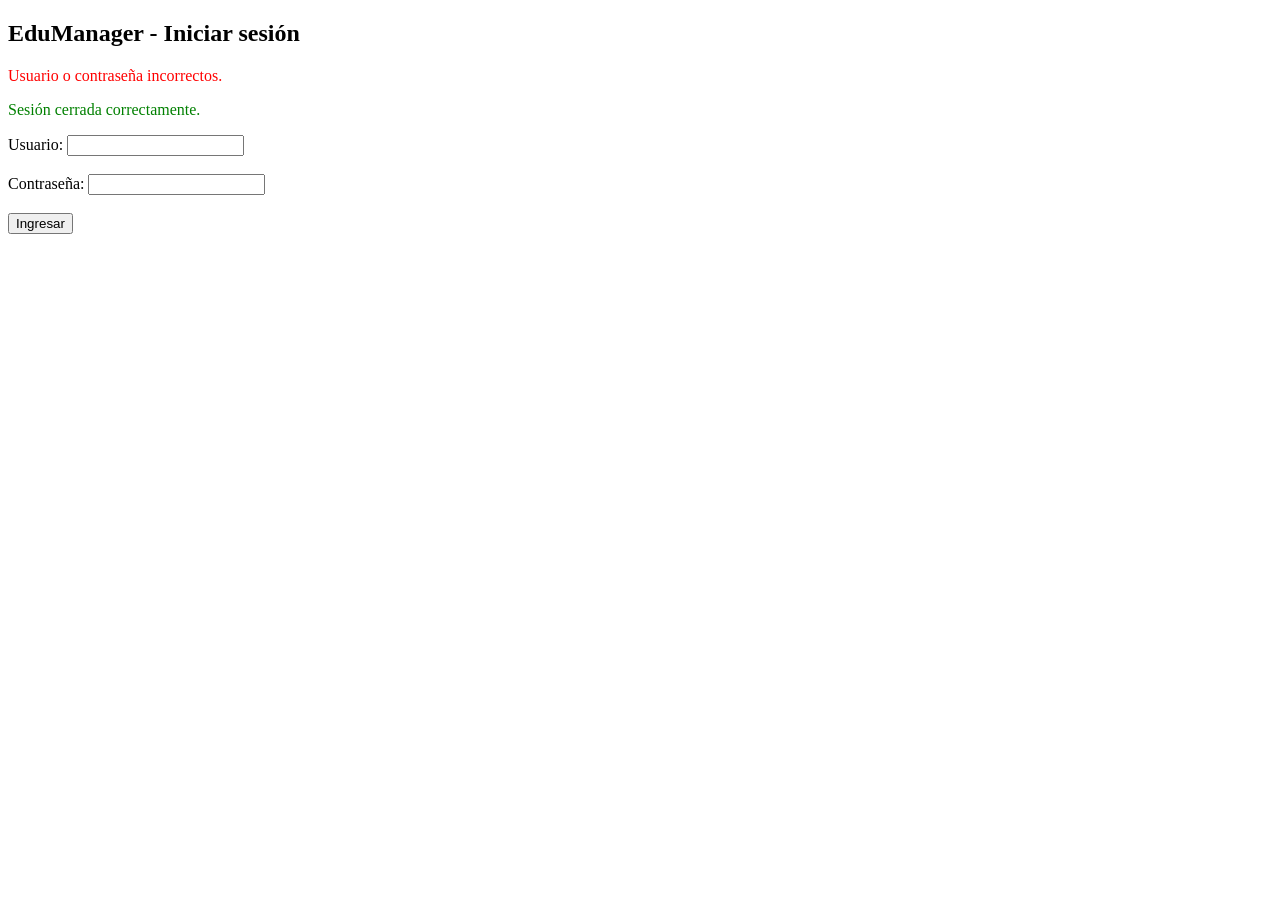
==== src/main/resources/templates/login.html @ adfa1fdc "Estructura base hasta la leccion 4 de proyecto modulo6 EduManager" ====
<!DOCTYPE html>
<html xmlns:th="http://www.thymeleaf.org">
<head>
    <meta charset="UTF-8">
    <title>Login - EduManager</title>
</head>
<body>

    <h2>EduManager - Iniciar sesión</h2>

    <div th:if="${param.error}">
        <p style="color:red">Usuario o contraseña incorrectos.</p>
    </div>
    <div th:if="${param.logout}">
        <p style="color:green">Sesión cerrada correctamente.</p>
    </div>

    <form th:action="@{/login}" method="post">
        <label>Usuario: <input type="text" name="username"/></label><br/><br/>
        <label>Contraseña: <input type="password" name="password"/></label><br/><br/>
        <button type="submit">Ingresar</button>
    </form>

</body>
</html>
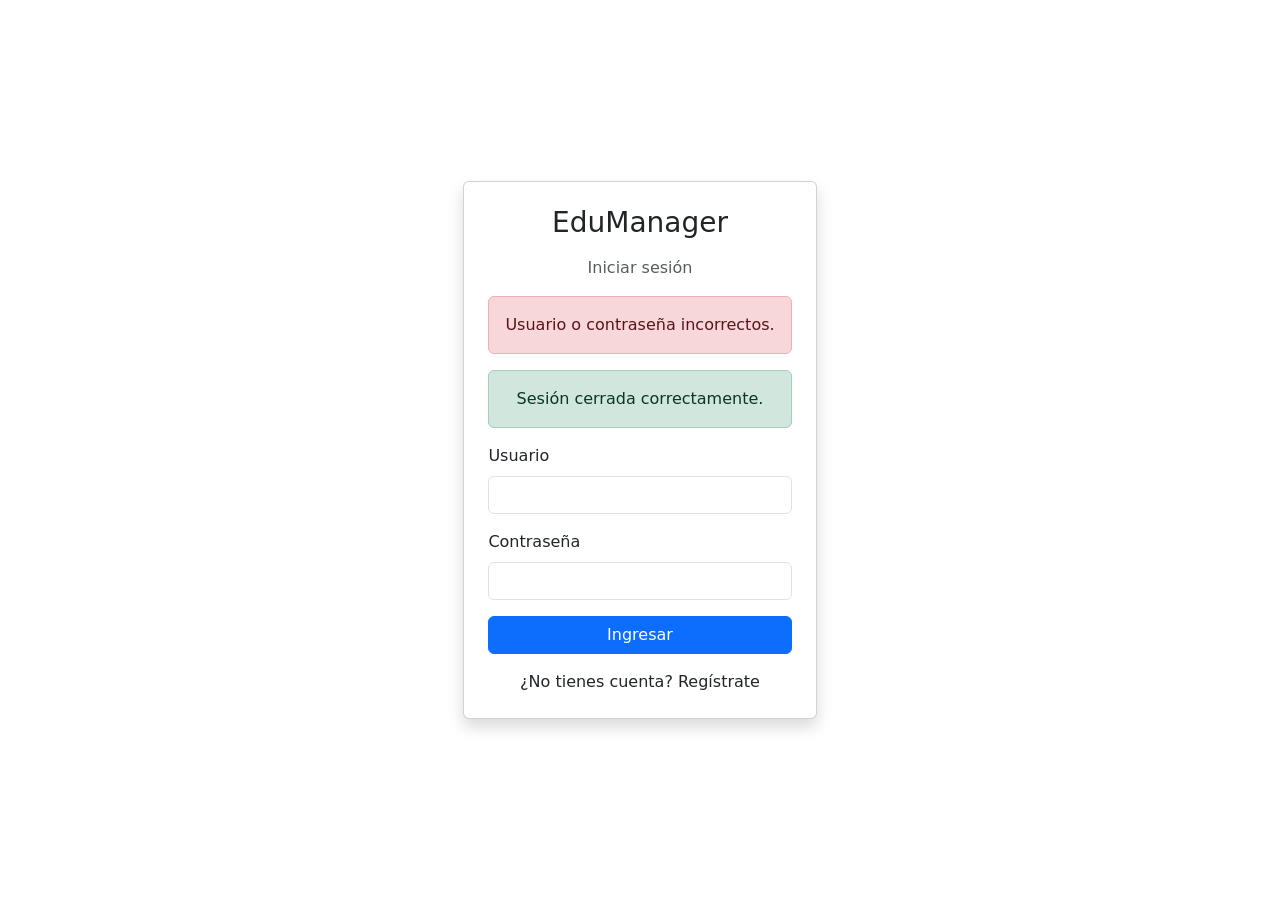
==== commit 77b87c9c: "mejora visual y compatibilidad, mejora de validaciones" ====
--- a/src/main/resources/templates/login.html
+++ b/src/main/resources/templates/login.html
@@ -1,25 +1,62 @@
+
 <!DOCTYPE html>
 <html xmlns:th="http://www.thymeleaf.org">
 <head>
     <meta charset="UTF-8">
     <title>Login - EduManager</title>
+
+    <!-- Bootstrap -->
+    <link href="https://cdn.jsdelivr.net/npm/bootstrap@5.3.3/dist/css/bootstrap.min.css" rel="stylesheet">
+    
+    <!-- CSS propio -->
+    <link rel="stylesheet" th:href="@{/css/styles.css}">
 </head>
-<body>
 
-    <h2>EduManager - Iniciar sesión</h2>
+<body class="login-body">
 
-    <div th:if="${param.error}">
-        <p style="color:red">Usuario o contraseña incorrectos.</p>
-    </div>
-    <div th:if="${param.logout}">
-        <p style="color:green">Sesión cerrada correctamente.</p>
+<div class="container d-flex justify-content-center align-items-center vh-100">
+
+    <div class="card shadow login-card p-4">
+        
+        <h3 class="text-center mb-3">EduManager</h3>
+        <p class="text-center text-muted">Iniciar sesión</p>
+
+        <!-- ERROR -->
+        <div th:if="${param.error}" class="alert alert-danger text-center">
+            Usuario o contraseña incorrectos.
+        </div>
+
+        <!-- LOGOUT -->
+        <div th:if="${param.logout}" class="alert alert-success text-center">
+            Sesión cerrada correctamente.
+        </div>
+
+        <form th:action="@{/login}" method="post">
+
+            <div class="mb-3">
+                <label class="form-label">Usuario</label>
+                <input type="text" name="username" class="form-control" required>
+            </div>
+
+            <div class="mb-3">
+                <label class="form-label">Contraseña</label>
+                <input type="password" name="password" class="form-control" required>
+            </div>
+
+            <button type="submit" class="btn btn-primary w-100">
+                Ingresar
+            </button>
+
+        </form>
+
+        <div class="text-center mt-3">
+            <a th:href="@{/registro}">¿No tienes cuenta? Regístrate</a>
+        </div>
+
     </div>
 
-    <form th:action="@{/login}" method="post">
-        <label>Usuario: <input type="text" name="username"/></label><br/><br/>
-        <label>Contraseña: <input type="password" name="password"/></label><br/><br/>
-        <button type="submit">Ingresar</button>
-    </form>
+</div>
 
 </body>
-</html>+</html>
+
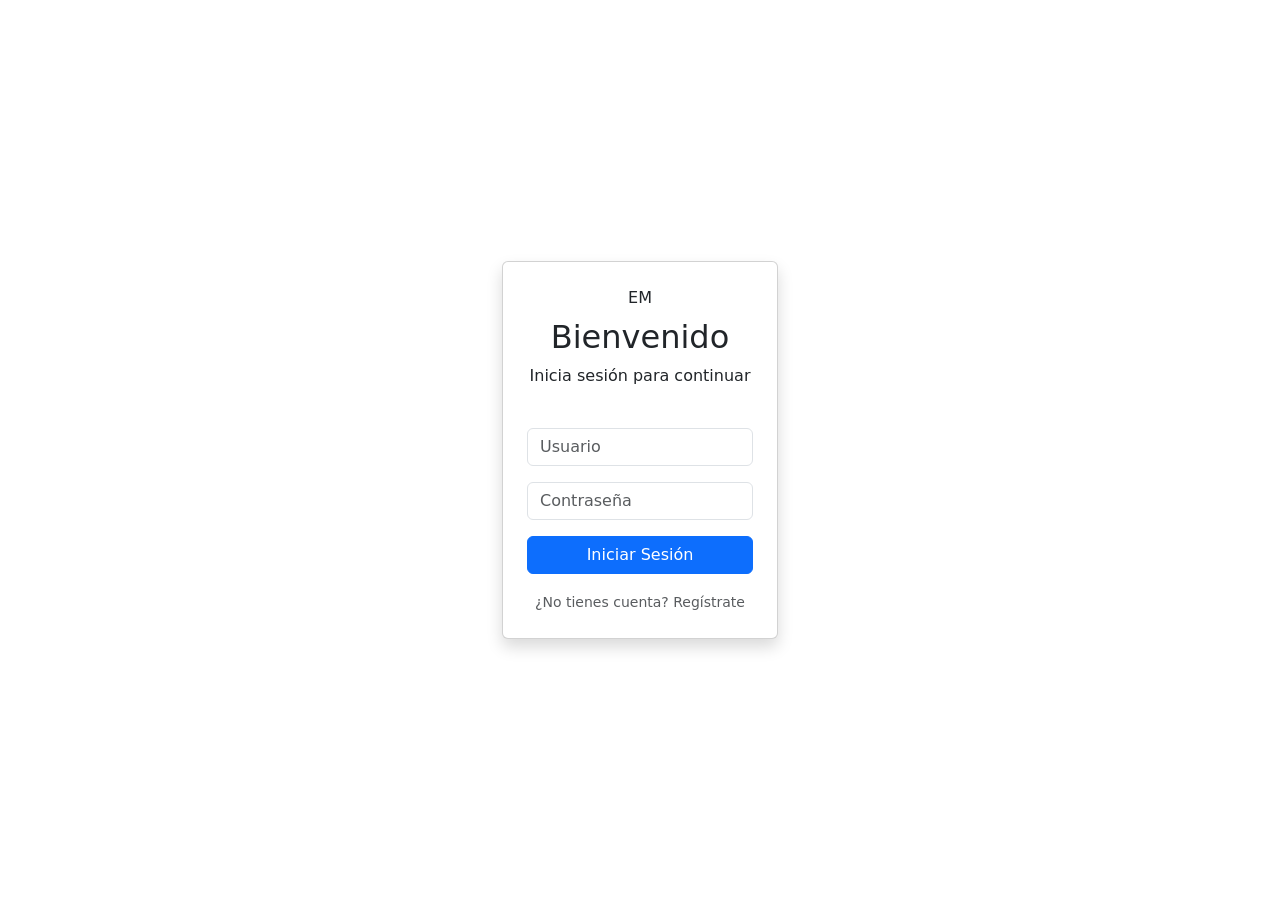
==== commit fe2d32dd: "mejora de capas agrego dtos modifico controllers para su uso" ====
--- a/src/main/resources/templates/login.html
+++ b/src/main/resources/templates/login.html
@@ -1,62 +1,42 @@
-
 <!DOCTYPE html>
 <html xmlns:th="http://www.thymeleaf.org">
 <head>
     <meta charset="UTF-8">
     <title>Login - EduManager</title>
+    <!-- CSS Bootstrap -->
+    <link href="https://cdn.jsdelivr.net/npm/bootstrap@5.3.3/dist/css/bootstrap.min.css" rel="stylesheet">
+    <!-- CSS propio -->
+    <link rel="stylesheet" th:href="@{/css/login.css}">
+</head>
+<body class="d-flex align-items-center justify-content-center min-vh-100 login-page">
 
-    <!-- Bootstrap -->
-    <link href="https://cdn.jsdelivr.net/npm/bootstrap@5.3.3/dist/css/bootstrap.min.css" rel="stylesheet">
-    
-    <!-- CSS propio -->
-    <link rel="stylesheet" th:href="@{/css/styles.css}">
-</head>
-
-<body class="login-body">
-
-<div class="container d-flex justify-content-center align-items-center vh-100">
-
-    <div class="card shadow login-card p-4">
-        
-        <h3 class="text-center mb-3">EduManager</h3>
-        <p class="text-center text-muted">Iniciar sesión</p>
-
-        <!-- ERROR -->
-        <div th:if="${param.error}" class="alert alert-danger text-center">
-            Usuario o contraseña incorrectos.
-        </div>
-
-        <!-- LOGOUT -->
-        <div th:if="${param.logout}" class="alert alert-success text-center">
-            Sesión cerrada correctamente.
+    <div class="card p-4 shadow login-card">
+        <div class="text-center mb-4">
+            <div class="header-logo mx-auto">EM</div>
+            <h2 class="mt-2">Bienvenido</h2>
+            <p class="login-subtitle">Inicia sesión para continuar</p>
         </div>
 
         <form th:action="@{/login}" method="post">
-
-            <div class="mb-3">
-                <label class="form-label">Usuario</label>
-                <input type="text" name="username" class="form-control" required>
+            <div class="form-group mb-3 position-relative">
+                <i class="bi bi-person-fill input-icon"></i>
+                <input type="text" name="username" id="username" class="form-control input-with-icon" placeholder="Usuario" required>
             </div>
 
-            <div class="mb-3">
-                <label class="form-label">Contraseña</label>
-                <input type="password" name="password" class="form-control" required>
+            <div class="form-group mb-3 position-relative">
+                <i class="bi bi-lock-fill input-icon"></i>
+                <input type="password" name="password" id="password" class="form-control input-with-icon" placeholder="Contraseña" required>
             </div>
 
-            <button type="submit" class="btn btn-primary w-100">
-                Ingresar
-            </button>
-
+            <button type="submit" class="btn btn-primary w-100 btn-custom login-btn">Iniciar Sesión</button>
         </form>
 
         <div class="text-center mt-3">
-            <a th:href="@{/registro}">¿No tienes cuenta? Regístrate</a>
+            <small class="text-muted">¿No tienes cuenta? <a th:href="@{/registro}">Regístrate</a></small>
         </div>
-
     </div>
 
-</div>
-
+    <!-- JS Bootstrap -->
+    <script src="https://cdn.jsdelivr.net/npm/bootstrap@5.3.3/dist/js/bootstrap.bundle.min.js"></script>
 </body>
-</html>
-
+</html>
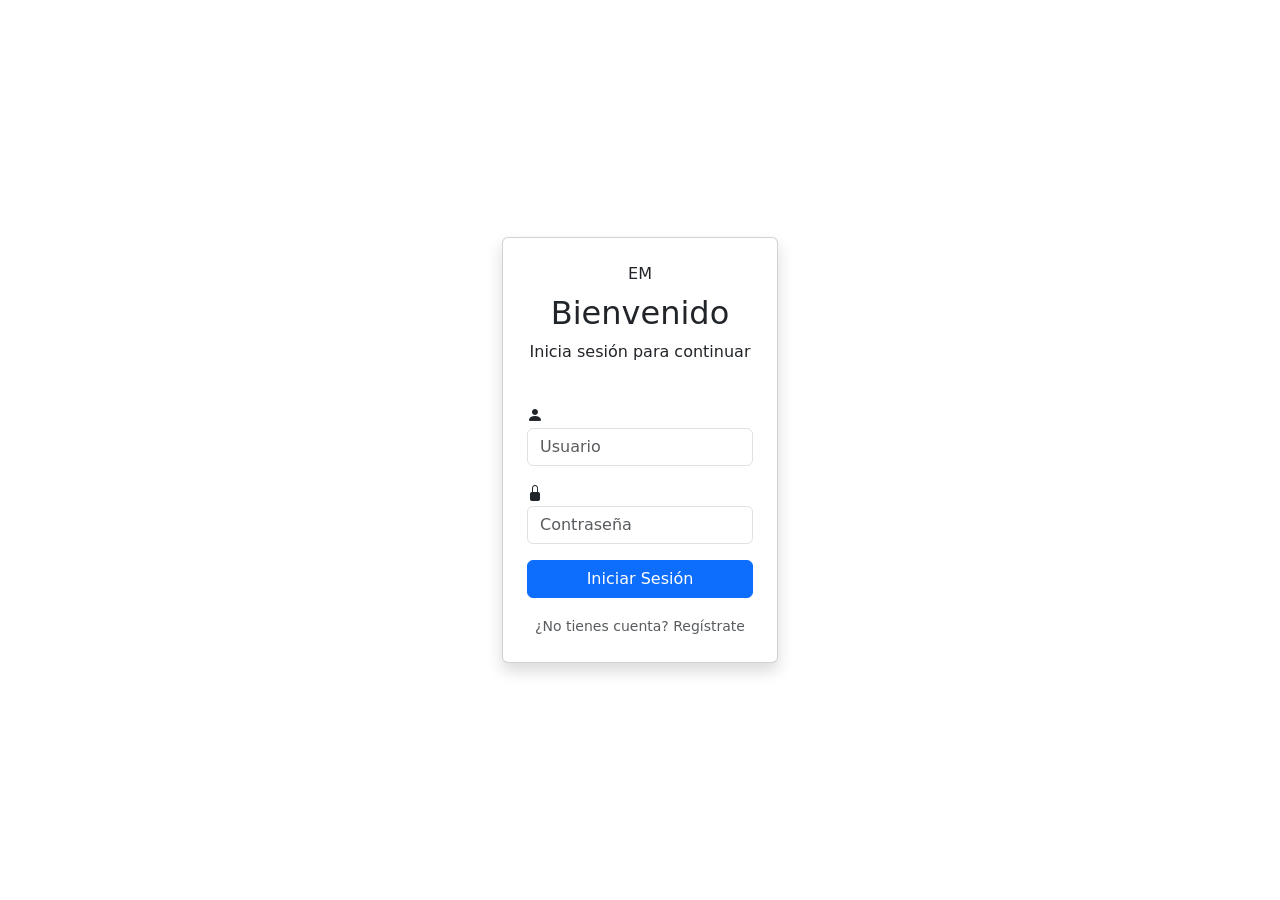
==== commit 6b0048ab: "Mejora de seguridad, codigo documentado, ReadMe mejorado" ====
--- a/src/main/resources/templates/login.html
+++ b/src/main/resources/templates/login.html
@@ -1,42 +1,56 @@
 <!DOCTYPE html>
 <html xmlns:th="http://www.thymeleaf.org">
 <head>
-    <meta charset="UTF-8">
-    <title>Login - EduManager</title>
-    <!-- CSS Bootstrap -->
-    <link href="https://cdn.jsdelivr.net/npm/bootstrap@5.3.3/dist/css/bootstrap.min.css" rel="stylesheet">
-    <!-- CSS propio -->
-    <link rel="stylesheet" th:href="@{/css/login.css}">
+<meta charset="UTF-8">
+<title>Login - EduManager</title>
+<!-- CSS Bootstrap -->
+<link
+	href="https://cdn.jsdelivr.net/npm/bootstrap@5.3.3/dist/css/bootstrap.min.css"
+	rel="stylesheet">
+<link
+	href="https://cdn.jsdelivr.net/npm/bootstrap-icons/font/bootstrap-icons.css"
+	rel="stylesheet">
+<!-- CSS propio -->
+<link rel="stylesheet" th:href="@{/css/login.css}">
+<link rel="icon" type="image/svg+xml" th:href="@{/favicon.ico}">
 </head>
-<body class="d-flex align-items-center justify-content-center min-vh-100 login-page">
+<body
+	class="d-flex align-items-center justify-content-center min-vh-100 login-page">
 
-    <div class="card p-4 shadow login-card">
-        <div class="text-center mb-4">
-            <div class="header-logo mx-auto">EM</div>
-            <h2 class="mt-2">Bienvenido</h2>
-            <p class="login-subtitle">Inicia sesión para continuar</p>
-        </div>
+	<div class="card p-4 shadow login-card">
+		<div class="text-center mb-4">
+			<div class="header-logo mx-auto">EM</div>
+			<h2 class="mt-2">Bienvenido</h2>
+			<p class="login-subtitle">Inicia sesión para continuar</p>
+		</div>
 
-        <form th:action="@{/login}" method="post">
-            <div class="form-group mb-3 position-relative">
-                <i class="bi bi-person-fill input-icon"></i>
-                <input type="text" name="username" id="username" class="form-control input-with-icon" placeholder="Usuario" required>
-            </div>
+		<form th:action="@{/login}" method="post">
+			<div class="mb-3 position-relative">
+				<label for="username" class="visually-hidden">Usuario</label> <i
+					class="bi bi-person-fill input-icon"></i> <input type="text"
+					name="username" id="username" class="form-control input-with-icon"
+					placeholder="Usuario" required>
+			</div>
 
-            <div class="form-group mb-3 position-relative">
-                <i class="bi bi-lock-fill input-icon"></i>
-                <input type="password" name="password" id="password" class="form-control input-with-icon" placeholder="Contraseña" required>
-            </div>
+			<div class="mb-3 position-relative">
+				<i class="bi bi-lock-fill input-icon"></i> <input type="password"
+					name="password" id="password" class="form-control input-with-icon"
+					placeholder="Contraseña" required>
+			</div>
 
-            <button type="submit" class="btn btn-primary w-100 btn-custom login-btn">Iniciar Sesión</button>
-        </form>
+			<button type="submit"
+				class="btn btn-primary w-100 btn-custom login-btn">Iniciar
+				Sesión</button>
+		</form>
 
-        <div class="text-center mt-3">
-            <small class="text-muted">¿No tienes cuenta? <a th:href="@{/registro}">Regístrate</a></small>
-        </div>
-    </div>
+		<div class="text-center mt-3">
+			<small class="text-muted">¿No tienes cuenta? <a
+				th:href="@{/registro}">Regístrate</a></small>
+		</div>
+	</div>
 
-    <!-- JS Bootstrap -->
-    <script src="https://cdn.jsdelivr.net/npm/bootstrap@5.3.3/dist/js/bootstrap.bundle.min.js"></script>
+	<!-- JS Bootstrap -->
+	<script
+		src="https://cdn.jsdelivr.net/npm/bootstrap@5.3.3/dist/js/bootstrap.bundle.min.js"></script>
 </body>
 </html>
